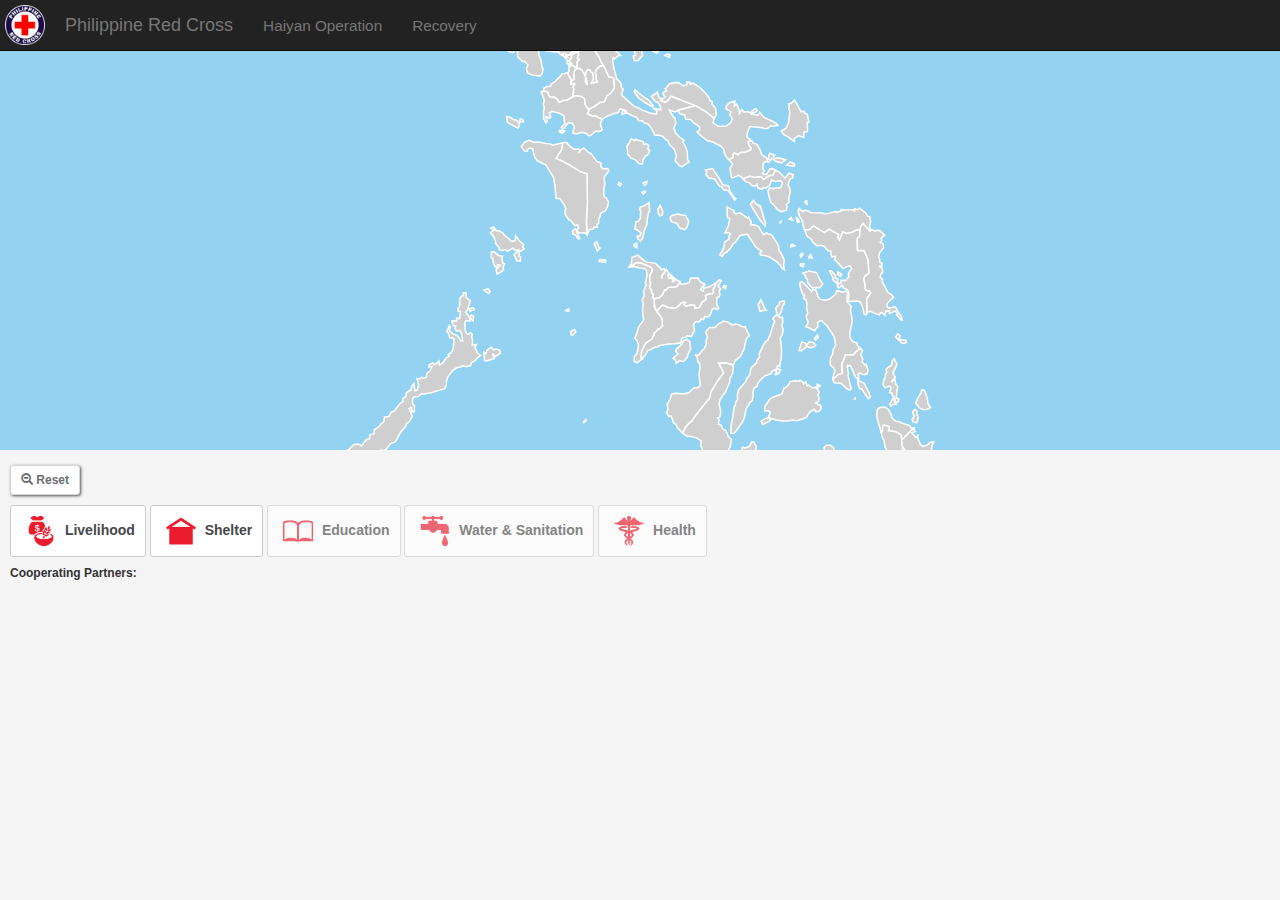
==== admin_explorer/index.html @ 43475575 "table display of accomplished numbers" ====
<!DOCTYPE html>
<html lang="en">
  <head>
    <meta charset="utf-8">
    <meta http-equiv="X-UA-Compatible" content="IE=edge">
    <!-- When using d3.js, make sure you are using the following meta in your head tag 
    or it might have trouble with some characters.  -->
    <!-- <meta http-equiv="content-type" content="text/html; charset=UTF8"> -->
    <meta name="viewport" content="width=device-width, initial-scale=1">

    <title>Haiyan Operation: Shelter</title>
    <link rel="shortcut icon" href="img/favicon.ico" type="image/x-icon">
    <link rel="icon" href="img/favicon.ico" type="image/x-icon">

    <link href="css/bootstrap.min.css" rel="stylesheet" />
    <link href="css/main.css" rel="stylesheet" />

    <!-- HTML5 Shim and Respond.js IE8 support of HTML5 elements and media queries -->
    <!-- WARNING: Respond.js doesn't work if you view the page via file:// -->
    <!--[if lt IE 9]>
      <script src="https://oss.maxcdn.com/libs/html5shiv/3.7.0/html5shiv.js"></script>
      <script src="https://oss.maxcdn.com/libs/respond.js/1.4.2/respond.min.js"></script>
    <![endif]-->
    
  </head>

  <body>

    <div id="tooltip"></div>
    <div id="loading"><img id="loader" src="img/ajax_loader_gray_512.gif" /></div>
    
    <div class="navbar navbar-inverse navbar-fixed-top">
      <div class="navbar-inner">
        <div>
          <a class="navbar-brand navbar-logo" href="#" target="_blank"><img class="prc-logo" src="img/PRC-logo_whiteBorder.png"></a>
          <a class="navbar-brand" href="http://www.redcross.org.ph/">Philippine Red Cross</a>
          <a class="navbar-brand" href="#"><small>Haiyan Operation</small></a>
          <a class="navbar-brand" href="#"><small>Recovery</small></a>
        </div>
      </div>
    </div>

    <!-- <div id="loading"><img id="loader" src="img/ajax_loader_gray_512.gif" /></div>  -->   
     
    <div class="container-fluid">
    <div class="row">     
      <div class="col-map">
        
        <div id="map"></div>
      </div> <!-- /.col-map -->
    </div>
    <div class="row">
      <button class="btn btn-sm btn-zoom" type="button" onClick="zoomOut();"><span class="glyphicon glyphicon-zoom-out"></span> Reset</button> 
    </div>
    <div id="sector-options" style="margin-left:10px;">
      <button id="livelihood" class="btn btn-default btn-sm btn-sector" type="button" onClick="loadSector('livelihood', this)"><img class="sector-btn-img" src="img/livelihood.png"> Livelihood</button> 
      <button id="shelter" class="btn btn-default btn-sm btn-sector" type="button" onClick="loadSector('shelter', this)"><img class="sector-btn-img" src="img/shelter.png"> Shelter</button> 
      <button disabled="disabled" id="shelter" class="btn btn-default btn-sm btn-sector" type="button" onClick="loadSector('education', this)"><img class="sector-btn-img" src="img/education.png"> Education</button>
      <button disabled="disabled" id="shelter" class="btn btn-default btn-sm btn-sector" type="button" onClick="loadSector('watsan', this)"><img class="sector-btn-img" src="img/watsan.png"> Water & Sanitation</button>
      <button disabled="disabled" id="shelter" class="btn btn-default btn-sm btn-sector" type="button" onClick="loadSector('health', this)"><img class="sector-btn-img" src="img/health.png"> Health</button>



      <p><h6>
        <b>Cooperating Partners:</b>
        <span  id="partnerButtons" style="margin-left:10px;"></span>
      </h6></p>

      <div id="sector-accomplished">

        <table class="table table-striped table-condensed">
          <colgroup></colgroup>
          <thead>
            <tr id="sector-accomplished_headers">
              
            </tr>
          </thead>
          <tbody id="sector-accomplished_content">
            <!-- <tr>
              <td onClick="toggleProvince('Cebu', this);">Province Name</td>
              <td></td>
              <td></td>
              <td></td>
            </tr> -->
          </tbody>
        </table>

      </div>

    </div>

    </div> <!-- /.container-fluid -->

    <script src="js/jquery.min.js"></script>
    <script src="js/bootstrap.min.js"></script>
    <script src="js/d3.min.js"></script>

    <script src="js/main.js"></script>


  </body>
</html>
---- admin_explorer/css/main.css ----
#municip-mapped{
  stroke: white;
  fill: #dcdcdc;
}
#province-mapped{
  stroke: white;
  fill: #cfcfcf;
}
#brgy-mapped{
  fill: #9F9FA3;
}

svg{
  background-color: #93d2f0;
}




/* core css */
html, body {
  height: 100%;
  width: 100%;
  margin:0px;  
  background-color: #f5f5f5;
}

body {
  padding-top: 50px;
}

.totalRow {
  font-weight: 800;
}

.btn:focus, .btn:active {
  outline: 0 !important;
}

.prc-logo {
  padding: 5px;
  height: 100%;
}

.navbar-logo {
  padding: 0;
}


/* map css */

svg {
  z-index: 9999;
}

circle {
  cursor: pointer;
}

#tooltip {                      
    position:absolute;
    z-index:999;
    font-size:14px;
    color: #1a1a1a;       
    background-color: rgba(245,245,245,1);
    border-radius: 3px;
    padding: 2px;       
}    
#tooltip:empty {
    display:none;
}

.row {
  margin: 0;
}

#loading {
  position: absolute;
  z-index: 99999;
  width: 100%;
  text-align: center;
}
#loader{
  height: 0px;
}
.container-fluid, .col-map {
  padding: 0;
}

.sector-btn-img {
  height: 40px;
  width: 40px;
}
.btn-sector {
  font-weight: bold;
  color: #474849;
  font-size: 14px;
}
.btn-sector.active {
  border-color: #ed1b2e;
  /*background-color: #ffffff;*/
}

.btn-donor {
  background-color: #C4DFF6;
  margin-bottom: 5px;
  margin-right: 3px;
}
.btn-donor:focus {
  outline:0;
  color: black;
}
.btn-donor:hover,
.btn-donor.filtering {
  background-color: #56A0D3;  
  outline: 0;
  color:#f5f5f5; 
}

.btn-zoom {
/*  position: absolute;
  left: 47px;
  top: 10px;*/
  margin: 10px;
  z-index: 1001;
  background-color: #ffffff;
  border-color: #d7d7d8;
  font-weight: bold;
  color: #6d6e70;
  box-shadow: 1px 1px 3px #535353;
}
.leaflet-control-attribution {
  color: #9f9fa3;
}
.leaflet-control-attribution a {    
  text-decoration: none;
  cursor: pointer;
  color: #6d6e70;
}
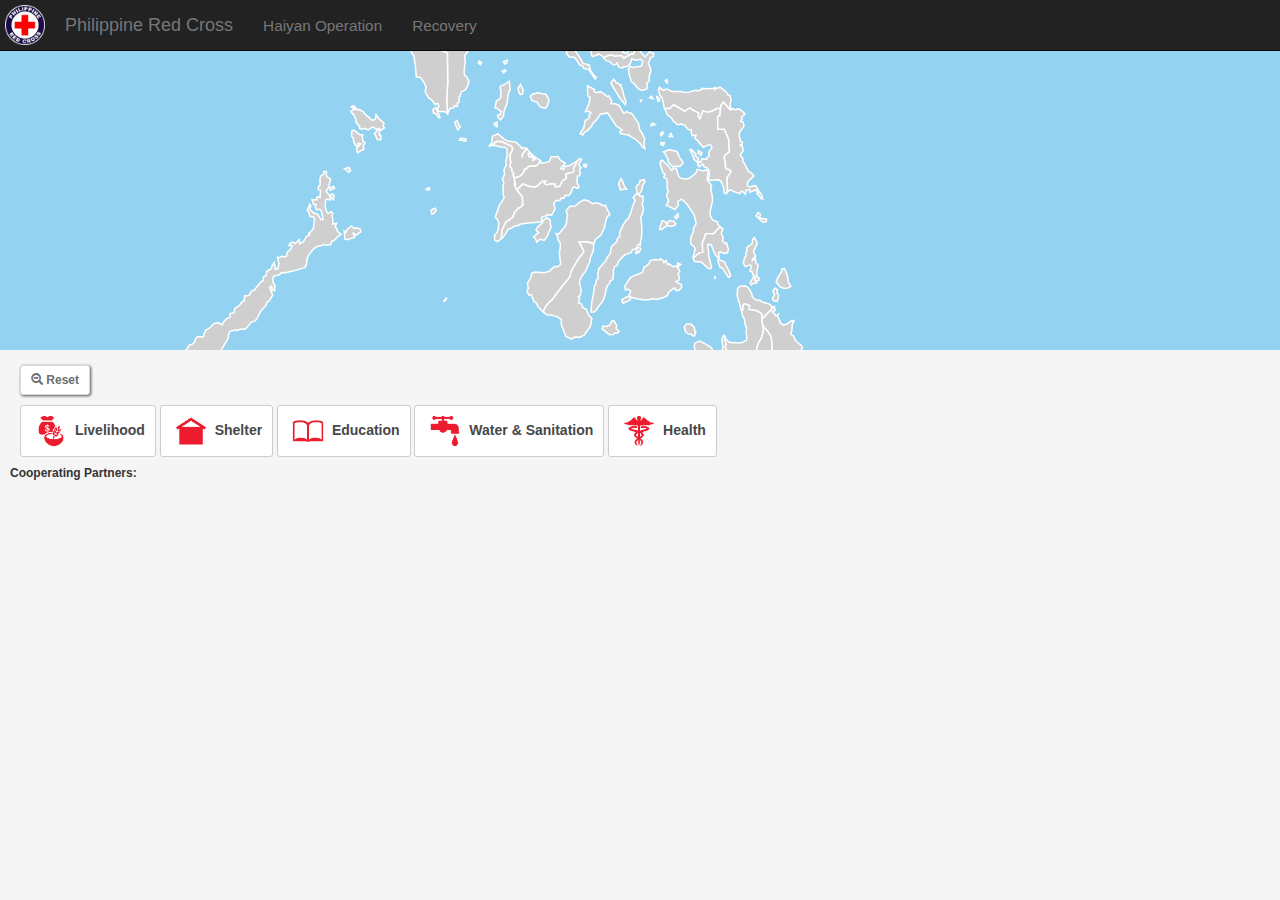
==== commit cfff1d50: "adding sectors" ====
--- a/admin_explorer/index.html
+++ b/admin_explorer/index.html
@@ -49,17 +49,15 @@
         <div id="map"></div>
       </div> <!-- /.col-map -->
     </div>
-    <div class="row">
+    <div class="row" style="margin:0 10px;">
       <button class="btn btn-sm btn-zoom" type="button" onClick="zoomOut();"><span class="glyphicon glyphicon-zoom-out"></span> Reset</button> 
-    </div>
-    <div id="sector-options" style="margin-left:10px;">
-      <button id="livelihood" class="btn btn-default btn-sm btn-sector" type="button" onClick="loadSector('livelihood', this)"><img class="sector-btn-img" src="img/livelihood.png"> Livelihood</button> 
-      <button id="shelter" class="btn btn-default btn-sm btn-sector" type="button" onClick="loadSector('shelter', this)"><img class="sector-btn-img" src="img/shelter.png"> Shelter</button> 
-      <button disabled="disabled" id="shelter" class="btn btn-default btn-sm btn-sector" type="button" onClick="loadSector('education', this)"><img class="sector-btn-img" src="img/education.png"> Education</button>
-      <button disabled="disabled" id="shelter" class="btn btn-default btn-sm btn-sector" type="button" onClick="loadSector('watsan', this)"><img class="sector-btn-img" src="img/watsan.png"> Water & Sanitation</button>
-      <button disabled="disabled" id="shelter" class="btn btn-default btn-sm btn-sector" type="button" onClick="loadSector('health', this)"><img class="sector-btn-img" src="img/health.png"> Health</button>
-
-
+      <div id="sector-options" style="margin-left:10px;">
+        <button id="livelihood" class="btn btn-default btn-sm btn-sector" type="button" onClick="loadSector('livelihood', this)"><img class="sector-btn-img" src="img/livelihood.png"> Livelihood</button> 
+        <button id="shelter" class="btn btn-default btn-sm btn-sector" type="button" onClick="loadSector('shelter', this)"><img class="sector-btn-img" src="img/shelter.png"> Shelter</button> 
+        <button id="education" class="btn btn-default btn-sm btn-sector" type="button" onClick="loadSector('education', this)"><img class="sector-btn-img" src="img/education.png"> Education</button>
+        <button id="watsan" class="btn btn-default btn-sm btn-sector" type="button" onClick="loadSector('watsan', this)"><img class="sector-btn-img" src="img/watsan.png"> Water & Sanitation</button>
+        <button id="health" class="btn btn-default btn-sm btn-sector" type="button" onClick="loadSector('health', this)"><img class="sector-btn-img" src="img/health.png"> Health</button>
+      </div>
 
       <p><h6>
         <b>Cooperating Partners:</b>
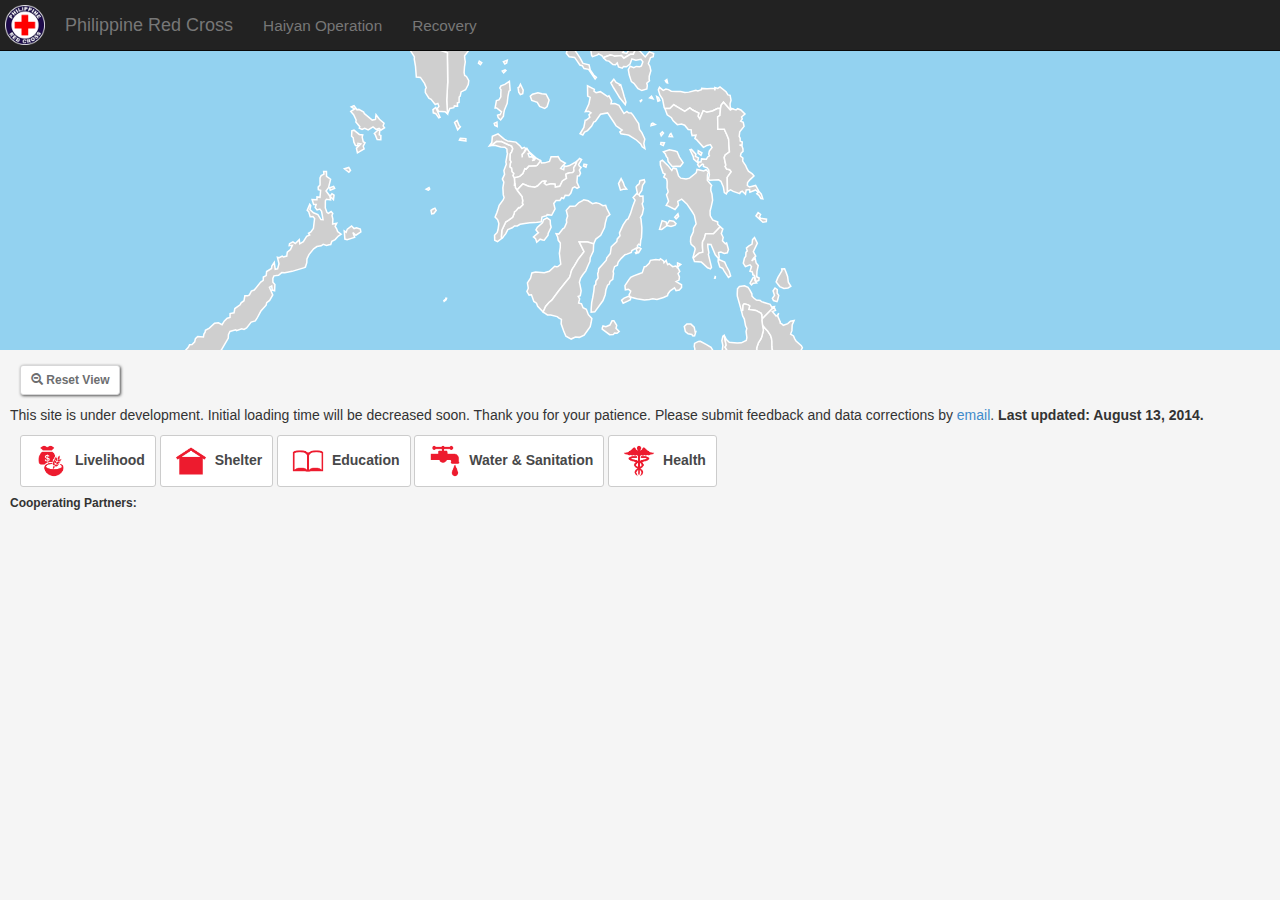
==== commit 7ddd6682: "data update, minor edits" ====
--- a/admin_explorer/index.html
+++ b/admin_explorer/index.html
@@ -50,7 +50,11 @@
       </div> <!-- /.col-map -->
     </div>
     <div class="row" style="margin:0 10px;">
-      <button class="btn btn-sm btn-zoom" type="button" onClick="zoomOut();"><span class="glyphicon glyphicon-zoom-out"></span> Reset</button> 
+
+      <button class="btn btn-sm btn-zoom" type="button" onClick="zoomOut();"><span class="glyphicon glyphicon-zoom-out"></span> Reset View</button>
+
+      <p>This site is under development. Initial loading time will be decreased soon. Thank you for your patience. Please submit feedback and data corrections by <a href="mailto:daniel.joseph@ifrc.org" target="_blank" title="daniel.joseph@ifrc.org">email</a>. <span style="font-weight:bold;"> Last updated: August 13, 2014.</span></p>
+
       <div id="sector-options" style="margin-left:10px;">
         <button id="livelihood" class="btn btn-default btn-sm btn-sector" type="button" onClick="loadSector('livelihood', this)"><img class="sector-btn-img" src="img/livelihood.png"> Livelihood</button> 
         <button id="shelter" class="btn btn-default btn-sm btn-sector" type="button" onClick="loadSector('shelter', this)"><img class="sector-btn-img" src="img/shelter.png"> Shelter</button> 
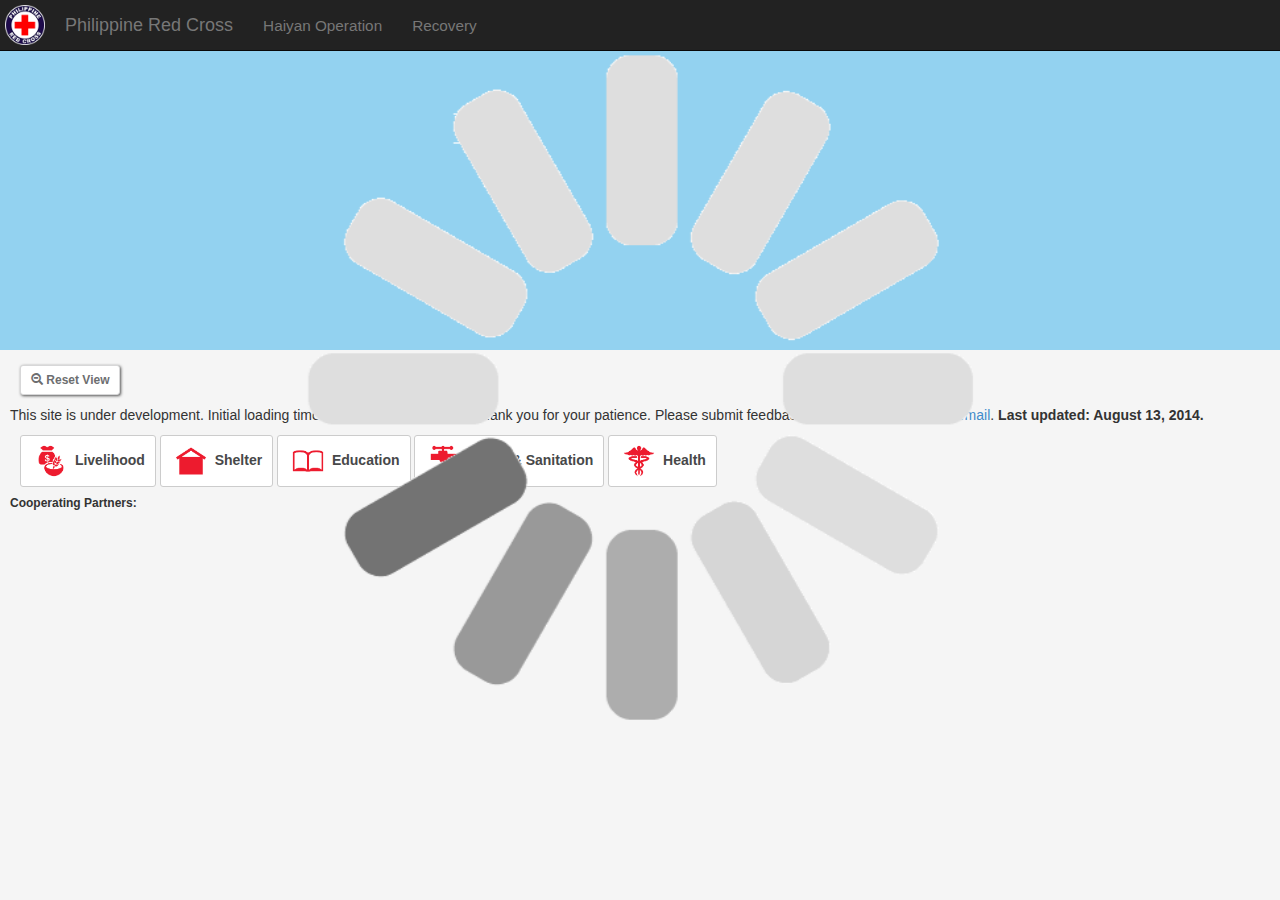
==== commit 7817657d: "detailed geo" ====
--- a/admin_explorer/index.html
+++ b/admin_explorer/index.html
@@ -96,6 +96,7 @@
     <script src="js/jquery.min.js"></script>
     <script src="js/bootstrap.min.js"></script>
     <script src="js/d3.min.js"></script>
+    <script src="http://d3js.org/topojson.v1.min.js"></script>
 
     <script src="js/main.js"></script>
 
--- a/admin_explorer/css/main.css
+++ b/admin_explorer/css/main.css
@@ -7,7 +7,8 @@
   fill: #cfcfcf;
 }
 #brgy-mapped{
-  fill: #9F9FA3;
+  stroke: white;
+  fill: #cfcfcf;
 }
 
 svg{
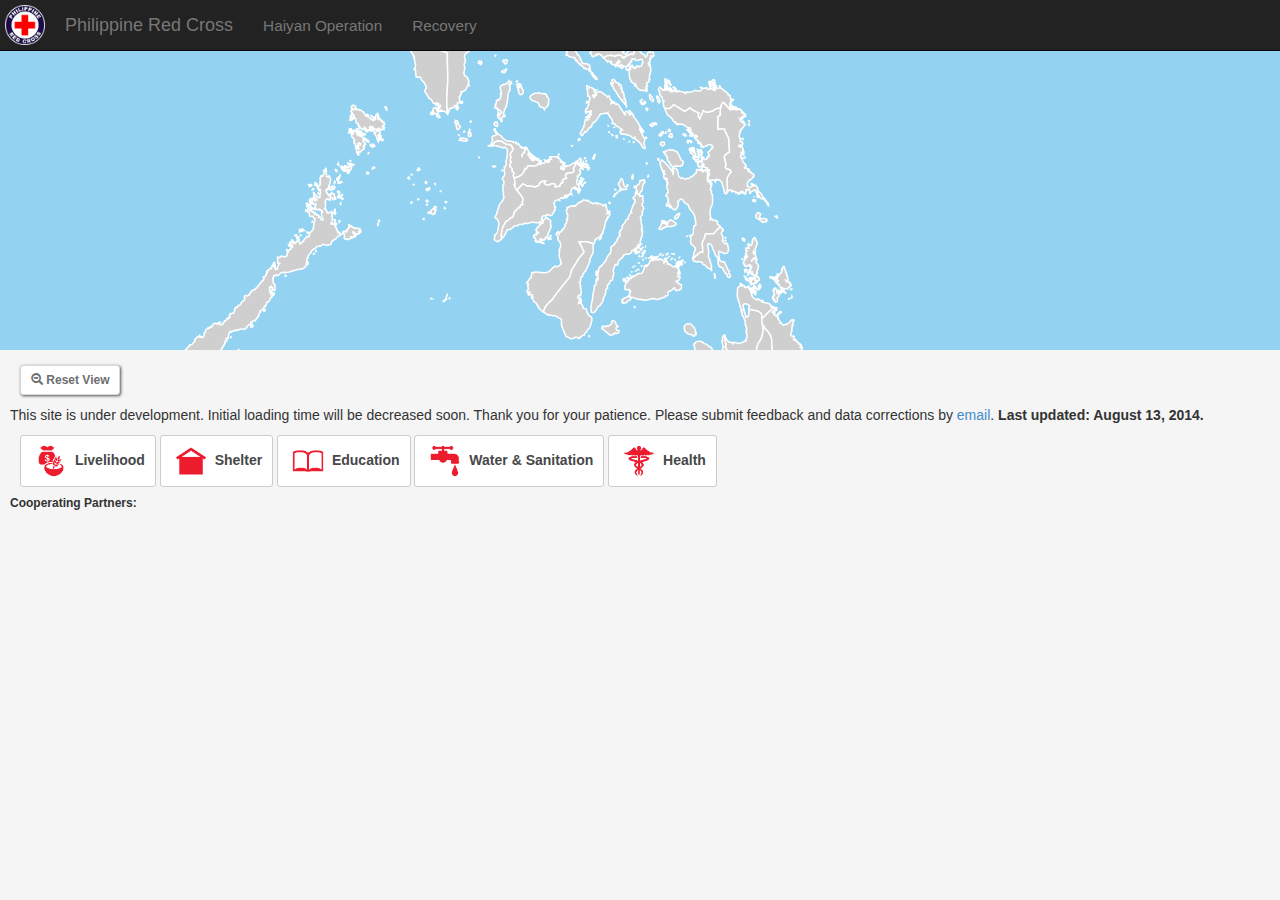
==== commit 5b961082: "file cleaning" ====
--- a/admin_explorer/index.html
+++ b/admin_explorer/index.html
@@ -96,7 +96,7 @@
     <script src="js/jquery.min.js"></script>
     <script src="js/bootstrap.min.js"></script>
     <script src="js/d3.min.js"></script>
-    <script src="http://d3js.org/topojson.v1.min.js"></script>
+    <script src="js/topojson.v1.min.js"></script>
 
     <script src="js/main.js"></script>
 
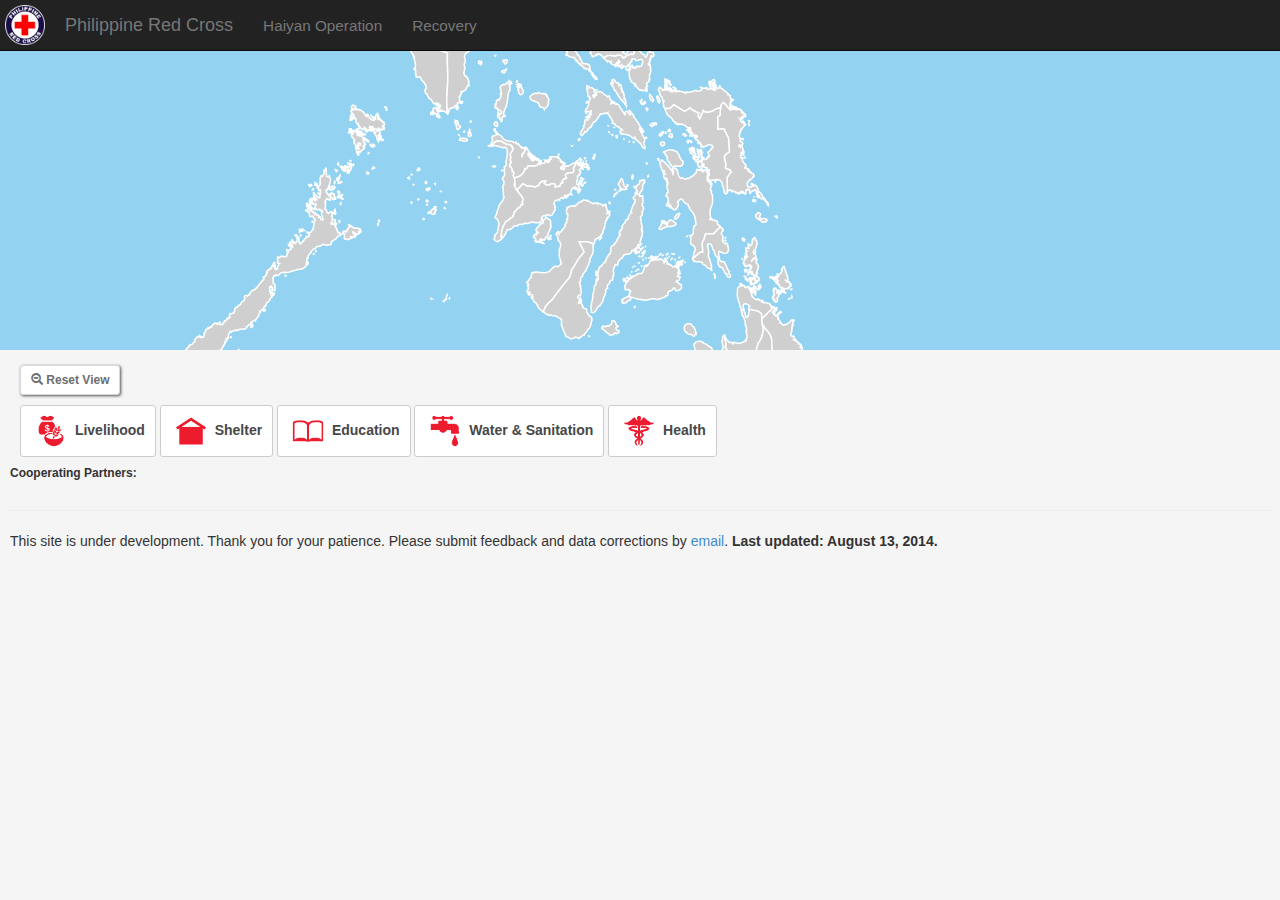
==== commit c5d83944: "page layout change" ====
--- a/admin_explorer/index.html
+++ b/admin_explorer/index.html
@@ -52,8 +52,7 @@
     <div class="row" style="margin:0 10px;">
 
       <button class="btn btn-sm btn-zoom" type="button" onClick="zoomOut();"><span class="glyphicon glyphicon-zoom-out"></span> Reset View</button>
-
-      <p>This site is under development. Initial loading time will be decreased soon. Thank you for your patience. Please submit feedback and data corrections by <a href="mailto:daniel.joseph@ifrc.org" target="_blank" title="daniel.joseph@ifrc.org">email</a>. <span style="font-weight:bold;"> Last updated: August 13, 2014.</span></p>
+    
 
       <div id="sector-options" style="margin-left:10px;">
         <button id="livelihood" class="btn btn-default btn-sm btn-sector" type="button" onClick="loadSector('livelihood', this)"><img class="sector-btn-img" src="img/livelihood.png"> Livelihood</button> 
@@ -88,6 +87,8 @@
         </table>
 
       </div>
+      <hr>
+       <p>This site is under development. Thank you for your patience. Please submit feedback and data corrections by <a href="mailto:daniel.joseph@ifrc.org" target="_blank" title="daniel.joseph@ifrc.org">email</a>. <span style="font-weight:bold;"> Last updated: August 13, 2014.</span></p>
 
     </div>
 
--- a/admin_explorer/css/main.css
+++ b/admin_explorer/css/main.css
@@ -1,14 +1,17 @@
 #municip-mapped{
   stroke: white;
   fill: #dcdcdc;
+  cursor: pointer;
 }
 #province-mapped{
   stroke: white;
   fill: #cfcfcf;
+  cursor: pointer;
 }
 #brgy-mapped{
   stroke: white;
   fill: #cfcfcf;
+  cursor: pointer;
 }
 
 svg{
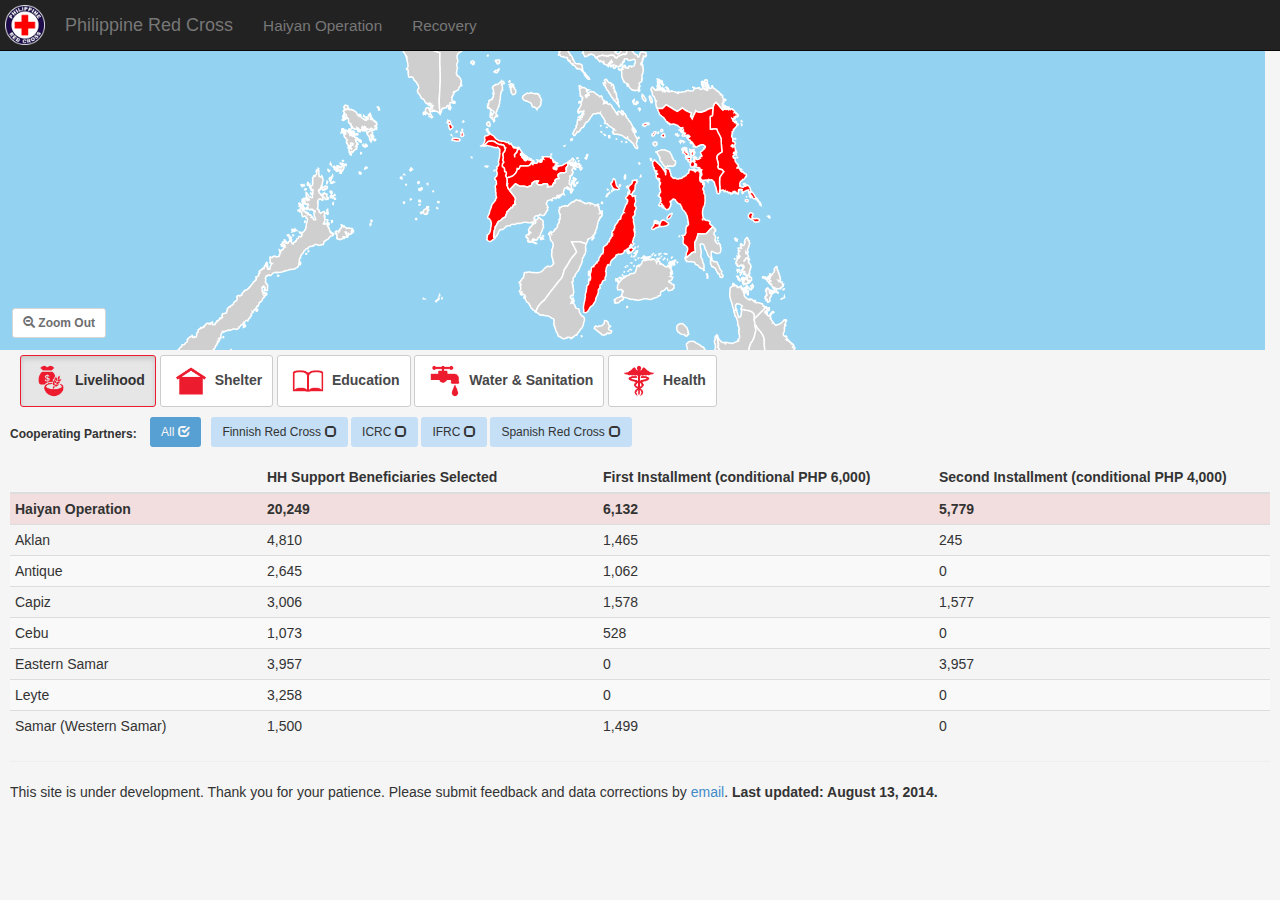
==== commit 8cb1c1b4: "incremental improvements" ====
--- a/admin_explorer/index.html
+++ b/admin_explorer/index.html
@@ -46,12 +46,14 @@
     <div class="row">     
       <div class="col-map">
         
-        <div id="map"></div>
+        <div id="map">
+          <button class="btn btn-sm btn-zoom" type="button" onClick="zoomOut();"><span class="glyphicon glyphicon-zoom-out"></span> Zoom Out</button>
+        </div>
       </div> <!-- /.col-map -->
     </div>
-    <div class="row" style="margin:0 10px;">
+    <div class="row" style="padding:0 10px;">
 
-      <button class="btn btn-sm btn-zoom" type="button" onClick="zoomOut();"><span class="glyphicon glyphicon-zoom-out"></span> Reset View</button>
+      
     
 
       <div id="sector-options" style="margin-left:10px;">
@@ -64,7 +66,7 @@
 
       <p><h6>
         <b>Cooperating Partners:</b>
-        <span  id="partnerButtons" style="margin-left:10px;"></span>
+        <span  id="partnerButtons" style="padding-left:10px;"></span>
       </h6></p>
 
       <div id="sector-accomplished">
--- a/admin_explorer/css/main.css
+++ b/admin_explorer/css/main.css
@@ -1,27 +1,3 @@
-#municip-mapped{
-  stroke: white;
-  fill: #dcdcdc;
-  cursor: pointer;
-}
-#province-mapped{
-  stroke: white;
-  fill: #cfcfcf;
-  cursor: pointer;
-}
-#brgy-mapped{
-  stroke: white;
-  fill: #cfcfcf;
-  cursor: pointer;
-}
-
-svg{
-  background-color: #93d2f0;
-}
-
-
-
-
-/* core css */
 html, body {
   height: 100%;
   width: 100%;
@@ -51,13 +27,28 @@
 }
 
 
-/* map css */
-
 svg {
   z-index: 9999;
+  background-color: #93d2f0;
 }
 
 circle {
+  cursor: pointer;
+}
+
+#municip-mapped{
+  stroke: white;
+  fill: #dcdcdc;
+  cursor: pointer;
+}
+#province-mapped{
+  stroke: white;
+  fill: #cfcfcf;
+  cursor: pointer;
+}
+#brgy-mapped{
+  stroke: white;
+  fill: #cfcfcf;
   cursor: pointer;
 }
 
@@ -122,16 +113,15 @@
 }
 
 .btn-zoom {
-/*  position: absolute;
-  left: 47px;
-  top: 10px;*/
-  margin: 10px;
+  position: absolute;
+  left: 12px;
+  top: 308px;
   z-index: 1001;
   background-color: #ffffff;
   border-color: #d7d7d8;
   font-weight: bold;
   color: #6d6e70;
-  box-shadow: 1px 1px 3px #535353;
+  /*box-shadow: 1px 1px 3px #535353;*/
 }
 .leaflet-control-attribution {
   color: #9f9fa3;
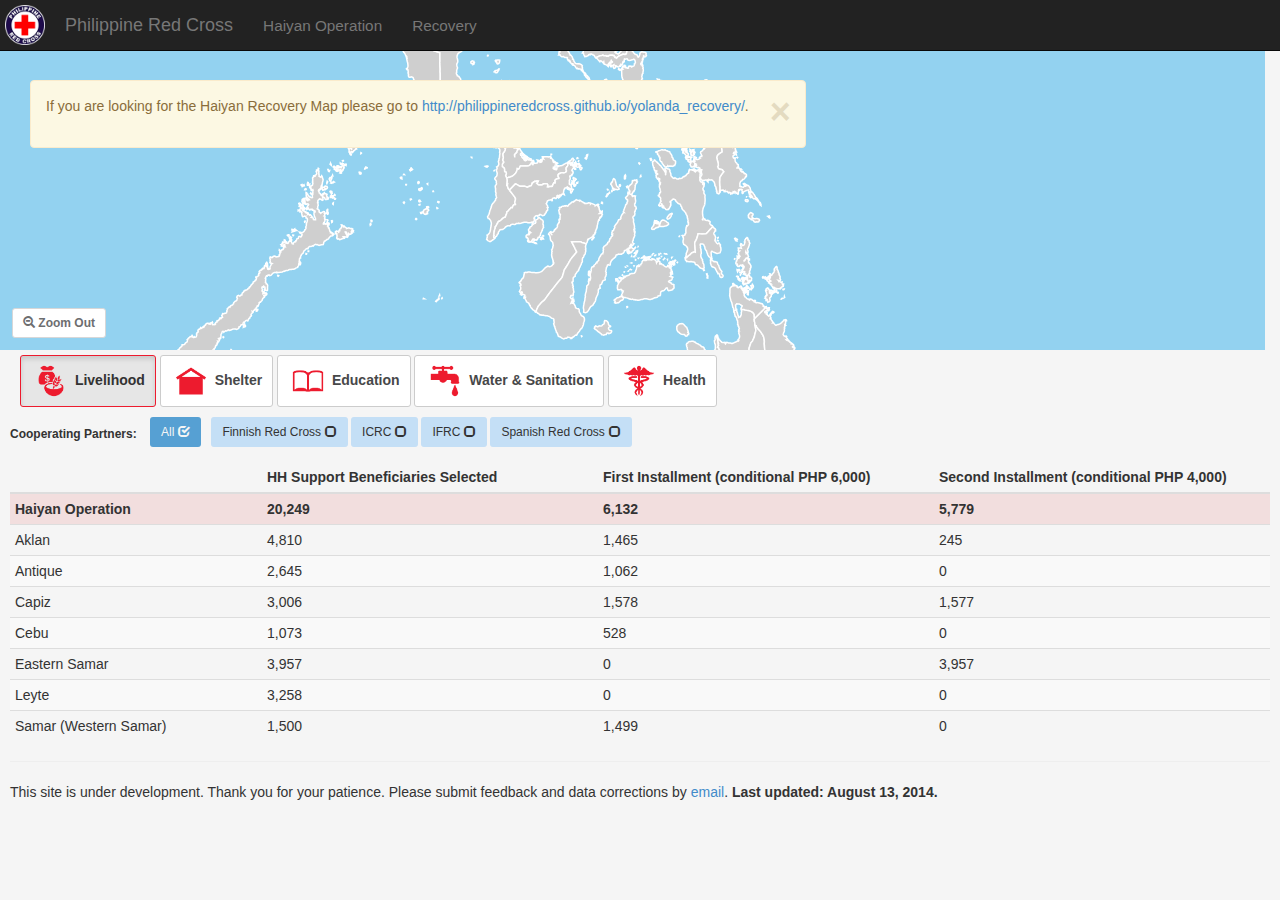
==== commit 9725fa52: "adding page move alert" ====
--- a/admin_explorer/index.html
+++ b/admin_explorer/index.html
@@ -26,6 +26,11 @@
 
   <body>
 
+  <div id="pageMoveAlert" class="alert alert-warning alert-dismissible" role="alert">
+    <button type="button" class="close custom-close" data-dismiss="alert"><span aria-hidden="true">&times;</span><span class="sr-only">Close</span></button>
+    If you are looking for the Haiyan Recovery Map please go to <a href='http://philippineredcross.github.io/yolanda_recovery/'>http://philippineredcross.github.io/yolanda_recovery/</a>.
+  </div>
+
     <div id="tooltip"></div>
     <div id="loading"><img id="loader" src="img/ajax_loader_gray_512.gif" /></div>
     
@@ -53,8 +58,7 @@
     </div>
     <div class="row" style="padding:0 10px;">
 
-      
-    
+         
 
       <div id="sector-options" style="margin-left:10px;">
         <button id="livelihood" class="btn btn-default btn-sm btn-sector" type="button" onClick="loadSector('livelihood', this)"><img class="sector-btn-img" src="img/livelihood.png"> Livelihood</button> 
--- a/admin_explorer/css/main.css
+++ b/admin_explorer/css/main.css
@@ -7,6 +7,16 @@
 
 body {
   padding-top: 50px;
+}
+
+#pageMoveAlert{
+  position: absolute;
+  z-index: 99999;
+  margin: 30px 30px;
+}
+
+.custom-close{
+  font-size: 36px;
 }
 
 .totalRow {
